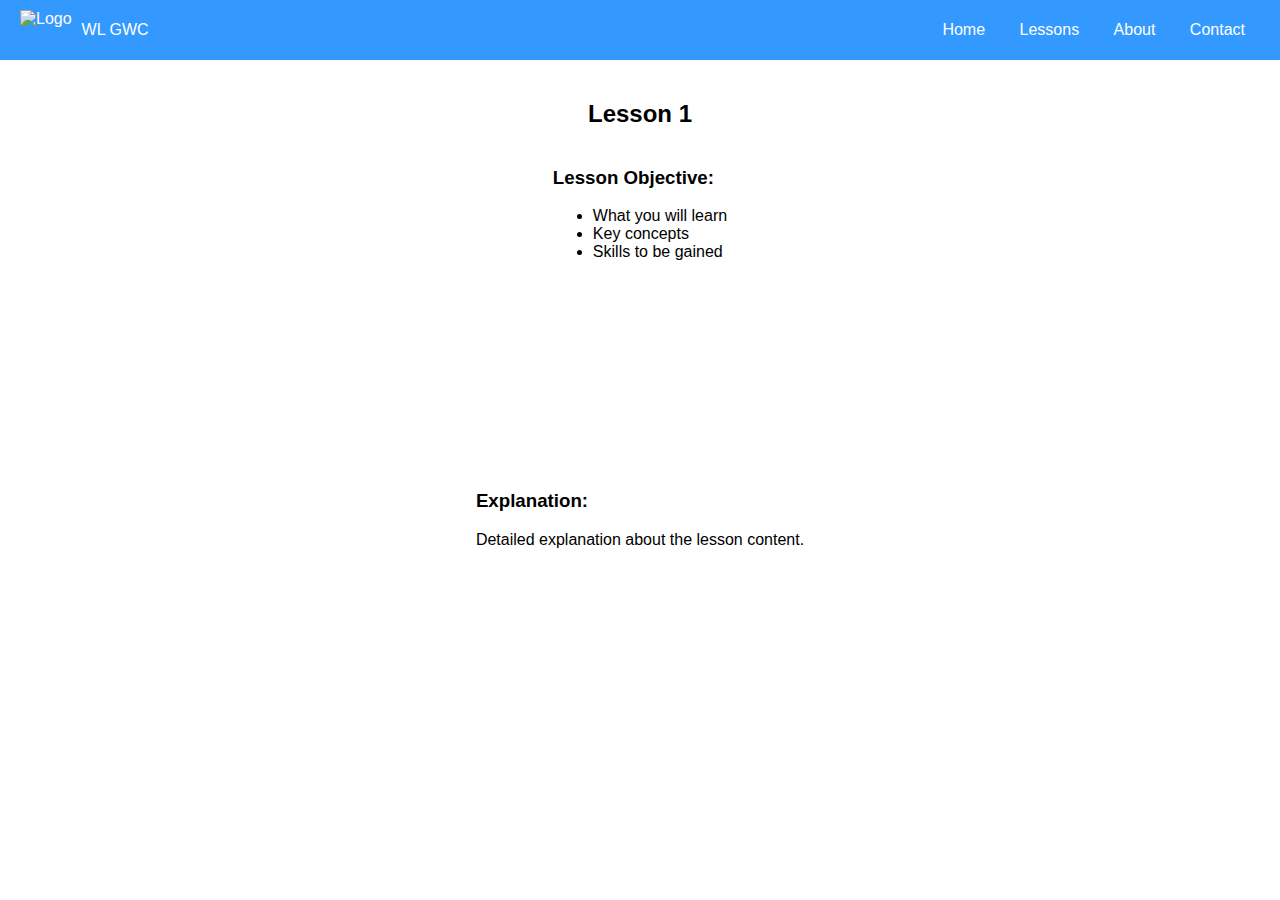
==== lesson1.html @ 24aedf17 "Formatting for home section" ====
<!DOCTYPE html>
<html lang="en">
<head>
    <meta charset="UTF-8">
    <meta name="viewport" content="width=device-width, initial-scale=1.0">
    <title>Lesson 1 - WL GWC</title>
    <link rel="stylesheet" href="styles.css">
</head>
<body>
    <!-- Header section containing the logo and navigation menu -->
    <header>
        <div class="logo">
            <!-- Placeholder for the logo image -->
            <img src="path/to/logo.png" alt="Logo">
            <span>WL GWC</span>
        </div>
        <!-- Navigation menu -->
        <nav>
            <a href="index.html#home">Home</a>
            <a href="lessons.html">Lessons</a>
            <a href="index.html#about">About</a>
            <a href="index.html#contact">Contact</a>
        </nav>
    </header>

    <!-- Lesson content section -->
    <section id="lesson-content" class="lesson-content-section">
        <h2>Lesson 1</h2>
        <div class="lesson-overview">
            <h3>Lesson Objective:</h3>
            <ul>
                <li>What you will learn</li>
                <li>Key concepts</li>
                <li>Skills to be gained</li>
            </ul>
        </div>
        <div class="lesson-video">
            <!-- Embed a YouTube video -->
            <iframe width="560" height="315" src="https://www.youtube.com/embed/videoid" frameborder="0" allow="accelerometer; autoplay; clipboard-write; encrypted-media; gyroscope; picture-in-picture" allowfullscreen></iframe>
        </div>
        <div class="lesson-explanation">
            <h3>Explanation:</h3>
            <p>
                Detailed explanation about the lesson content.
            </p>
        </div>
    </section>

    <!-- Link to the external JavaScript file -->
    <script src="script.js"></script>
</body>
</html>
---- styles.css ----
/* General styles for the entire document */
body {
    font-family: Arial, sans-serif;
    margin: 0;
    padding: 0;
    box-sizing: border-box;
}

/* Styles for the header section */
header {
    display: flex;
    justify-content: space-between;
    align-items: center;
    background-color: #3399FF;
    padding: 10px 20px;
    color:white
}

/* Styles for the logo area within the header */
.logo {
    display: flex;
    align-items: center;
    color: white;
}

/* Styles for the logo image */
.logo img {
    height: 40px;
    margin-right: 10px;
    color: white;
}

/* Styles for navigation links */
nav a {
    margin: 0 15px;
    text-decoration: none;
    color: white;
}

/* Hover effect for navigation links */
nav a:hover {
    text-decoration: underline;
}

/* Styles for the home, about, and contact sections */
.home-section, .about-section, .contact-section, .lessons-section, .lesson-content-section {
    padding: 20px;
    text-align: center;
}

/* Styles for the home section */
.home-section {
    display: flex;
    justify-content: center;
    align-items: center;
    height: 60vh;
    background: url('Pics/banner.png') no-repeat center center;
    background-size: cover;
}

.home-content {
    display: flex;
    /*background-color: rgba(255, 255, 255, 0.8);*/
    border-radius: 10px;
    overflow: hidden;
    max-width: 900px;
    width: 100%;
}

.home-text {
    flex: 1;
    padding: 20px;
    text-align: left;
}

.home-text h1 {
    font-size: 3em;
    color: white;
}

.home-text h3 {
    font-size: 2em;
    margin: 10px 0;
    color: white;
}

.buttons {
    margin: 20px 0;
    
}

.buttons button {
    margin: 0 10px;
    padding: 10px 20px;
    font-size: 1em;
    cursor: pointer;
    background-color: #007BFF;
    color: #F4AE68 ;
    border: none;
    transition: background-color 0.3s ease;
    
}

.buttons button:hover {
    background-color: #0056b3;
}

.home-image {
    flex: 1;
    display: flex;
    justify-content: flex-end;
    align-items: flex-end;
    /*background-color: #f0f0f0;*/
}

.home-image img {
    max-width: 100%;
    height: auto;
}

/* Styles for the team section */
.team {
    display: flex;
    justify-content: center;
    margin-top: 20px;
}

.member {
    margin: 0 10px;
    text-align: center;
}

.member img {
    height: 100px;
    width: 100px;
    border-radius: 50%;
}

/* Styles for the lessons section */
.lessons-section {
    display: flex;
    flex-direction: column;
    align-items: center;
}

.lessons-grid {
    display: flex;
    flex-wrap: wrap;
    justify-content: center;
}

.lesson {
    border: 1px solid #ccc;
    margin: 10px;
    padding: 10px;
    text-align: center;
    width: 150px;
    cursor: pointer;
    transition: border-color 0.3s ease;
}

.lesson img {
    width: 100%;
    height: auto;
}

.lesson h3 {
    margin: 10px 0 0 0;
}

/* Hover effect for the lesson items */
.lesson:hover {
    border-color: #007BFF;
}

/* Styles for the lesson content section */
.lesson-content-section {
    display: flex;
    flex-direction: column;
    align-items: center;
}

.lesson-overview {
    text-align: left;
}

.lesson-video iframe {
    max-width: 100%;
    height: auto;
    margin: 20px 0;
}

.lesson-explanation {
    text-align: left;
    max-width: 800px;
}
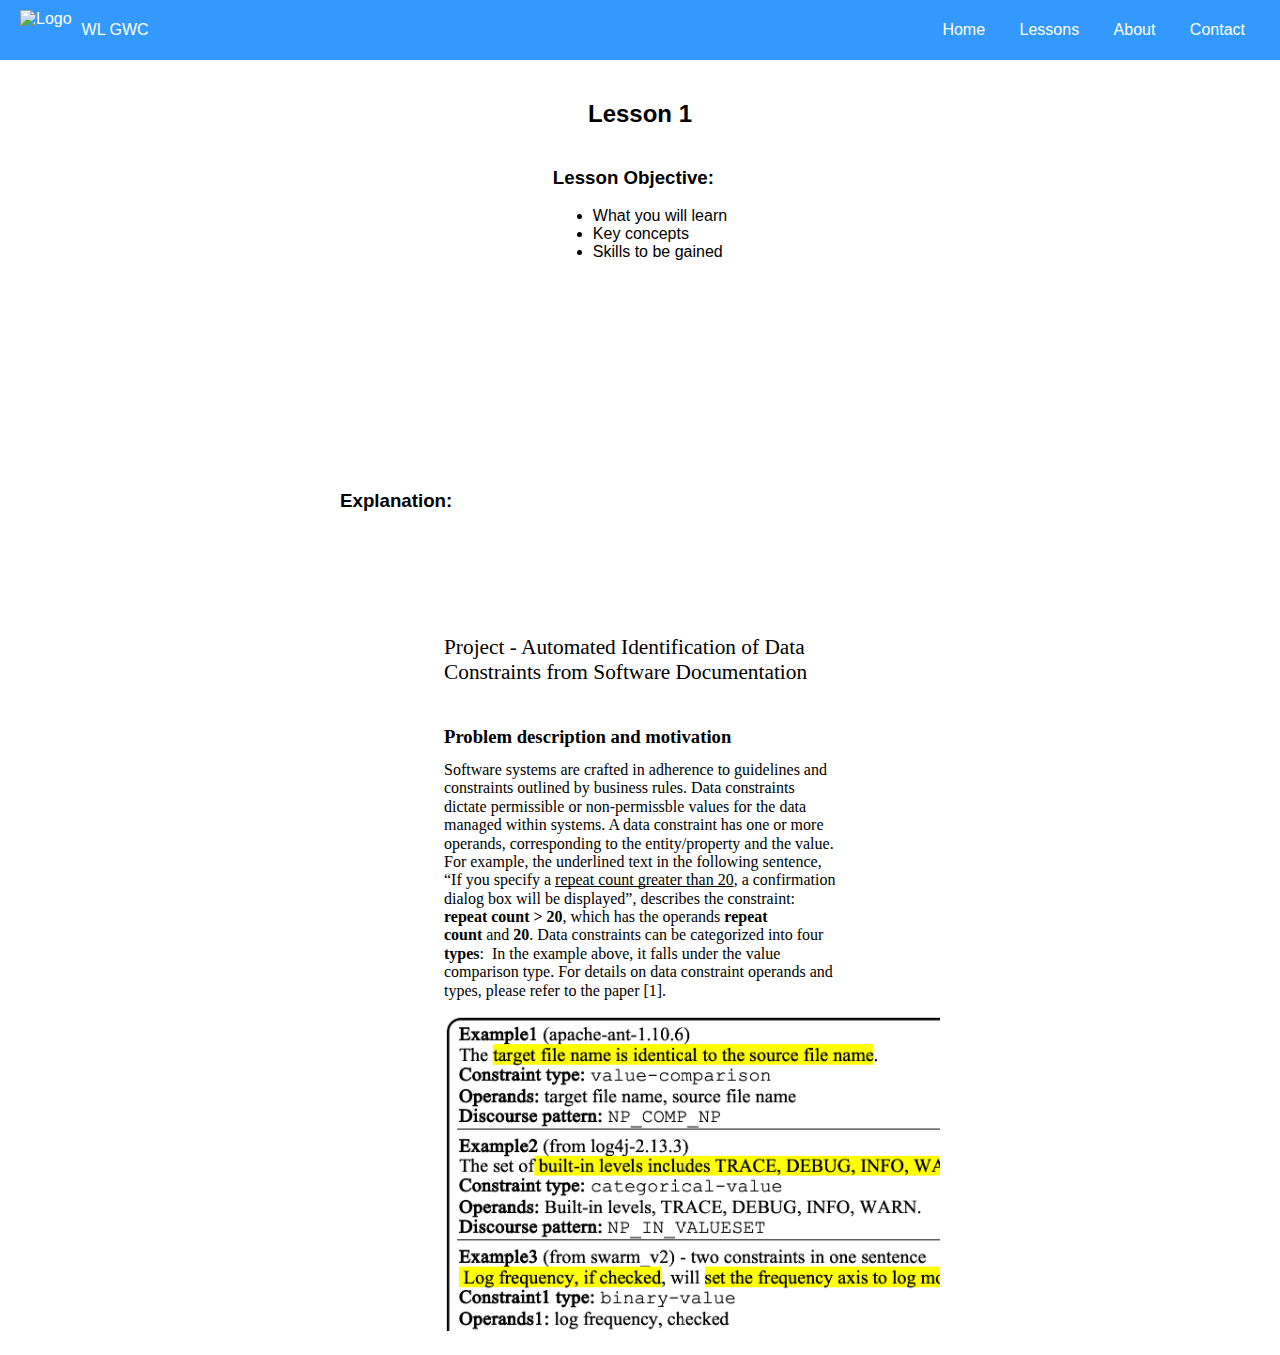
==== commit 7bca3184: "Store" ====
--- a/lesson1.html
+++ b/lesson1.html
@@ -40,9 +40,10 @@
         </div>
         <div class="lesson-explanation">
             <h3>Explanation:</h3>
-            <p>
-                Detailed explanation about the lesson content.
-            </p>
+            <div id="lesson-guide-content">
+                <!-- Include the main HTML file here -->
+                <iframe src="test/testing.html" width="600px" height="800px" frameborder="0"></iframe>
+            </div>
         </div>
     </section>
 
--- a/styles.css
+++ b/styles.css
@@ -1,3 +1,7 @@
+@import 'css/bootstrap.min.css';
+@import 'css/font-awesome.min.css';
+@import 'css/style.css';
+@import 'css/responsive.css';
 /* General styles for the entire document */
 body {
     font-family: Arial, sans-serif;
@@ -48,6 +52,14 @@
     text-align: center;
 }
 
+.about-section{
+    background-color: #3399FF;
+    color:white;
+    /*display:flex;*/
+    
+}
+
+
 /* Styles for the home section */
 .home-section {
     display: flex;
@@ -95,7 +107,7 @@
     font-size: 1em;
     cursor: pointer;
     background-color: #007BFF;
-    color: #F4AE68 ;
+    color: white ;
     border: none;
     transition: background-color 0.3s ease;
     
@@ -122,17 +134,34 @@
 .team {
     display: flex;
     justify-content: center;
-    margin-top: 20px;
-}
+    margin-top: 50px;
+    
+    
+}
+
+.member-text h2 {
+    font-size: 3em;
+    color: white;
+
+}
+
+.member-text p {
+    font-size: 1.5em;
+    color: white;
+    
+}
+
 
 .member {
     margin: 0 10px;
     text-align: center;
+    
+    
 }
 
 .member img {
-    height: 100px;
-    width: 100px;
+    height: 200px;
+    width: 200px;
     border-radius: 50%;
 }
 
@@ -141,6 +170,8 @@
     display: flex;
     flex-direction: column;
     align-items: center;
+    /*background-color: #007BFF;*/
+    
 }
 
 .lessons-grid {
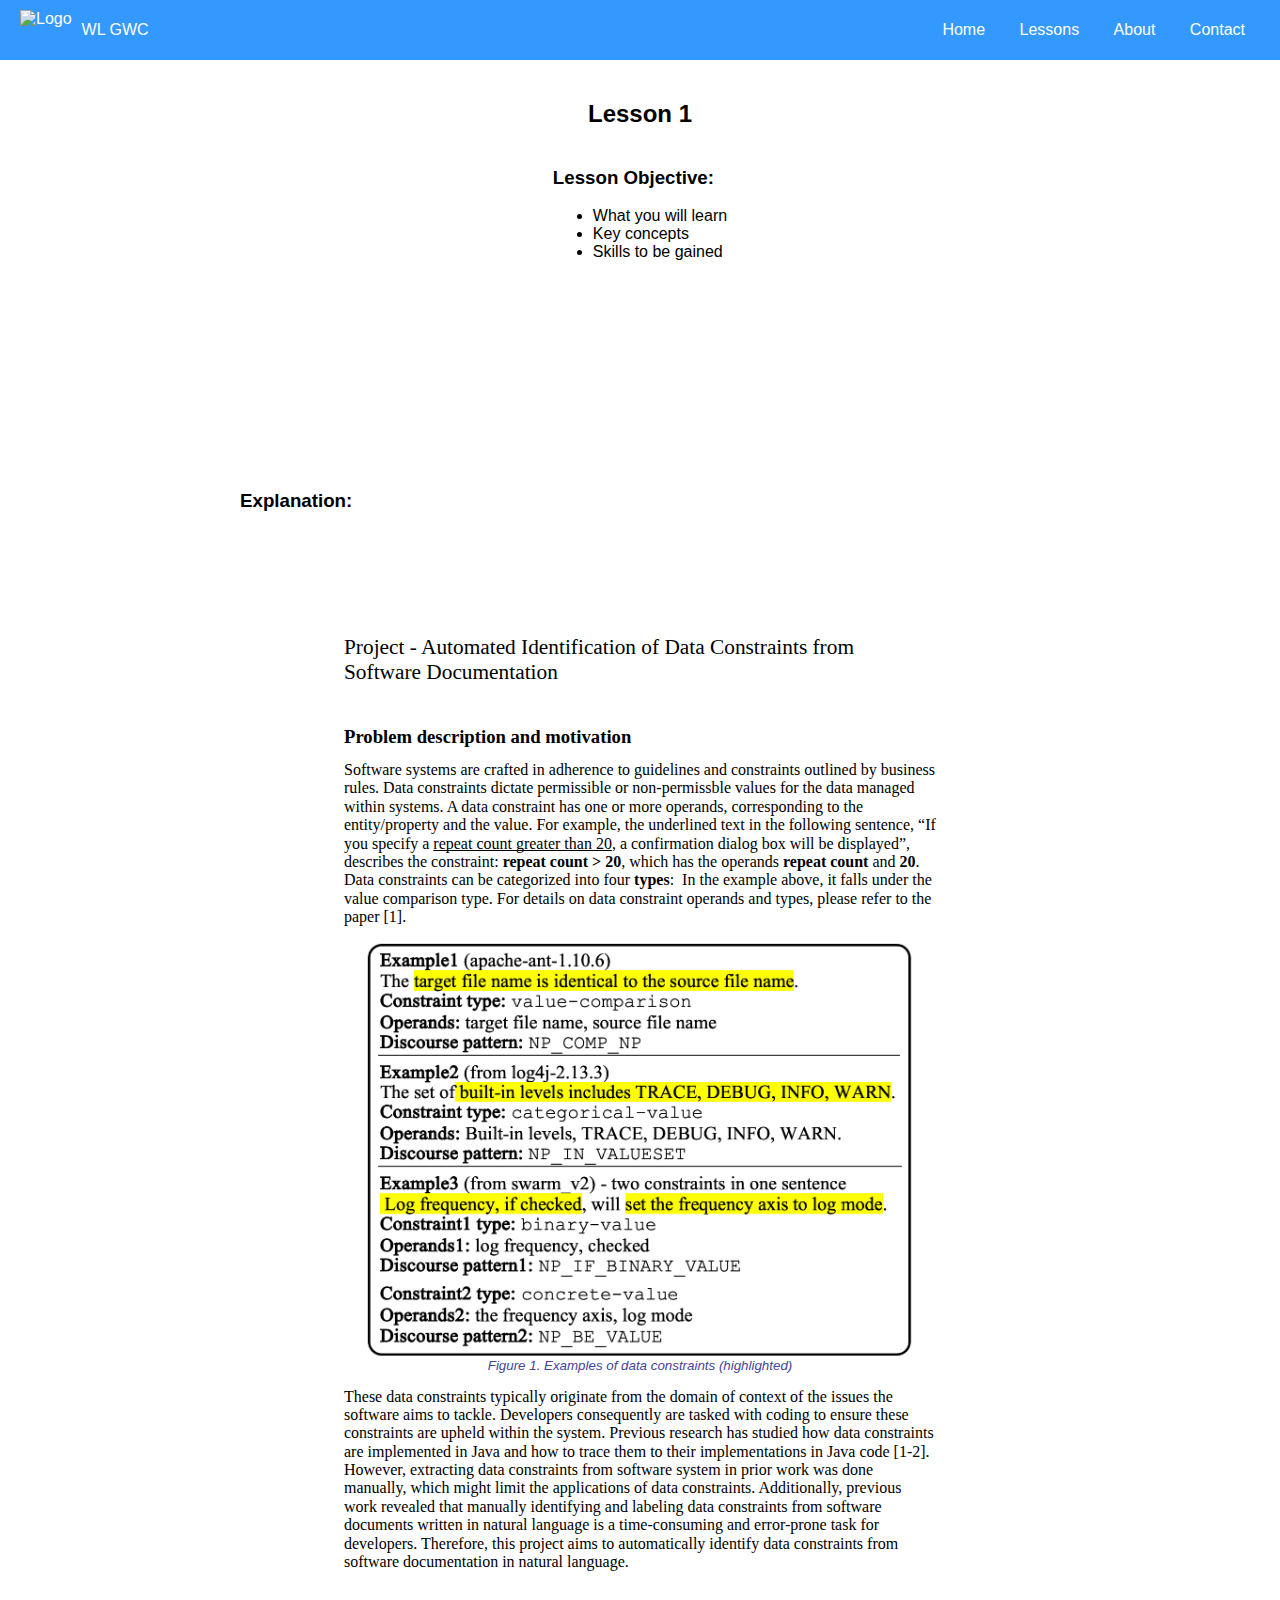
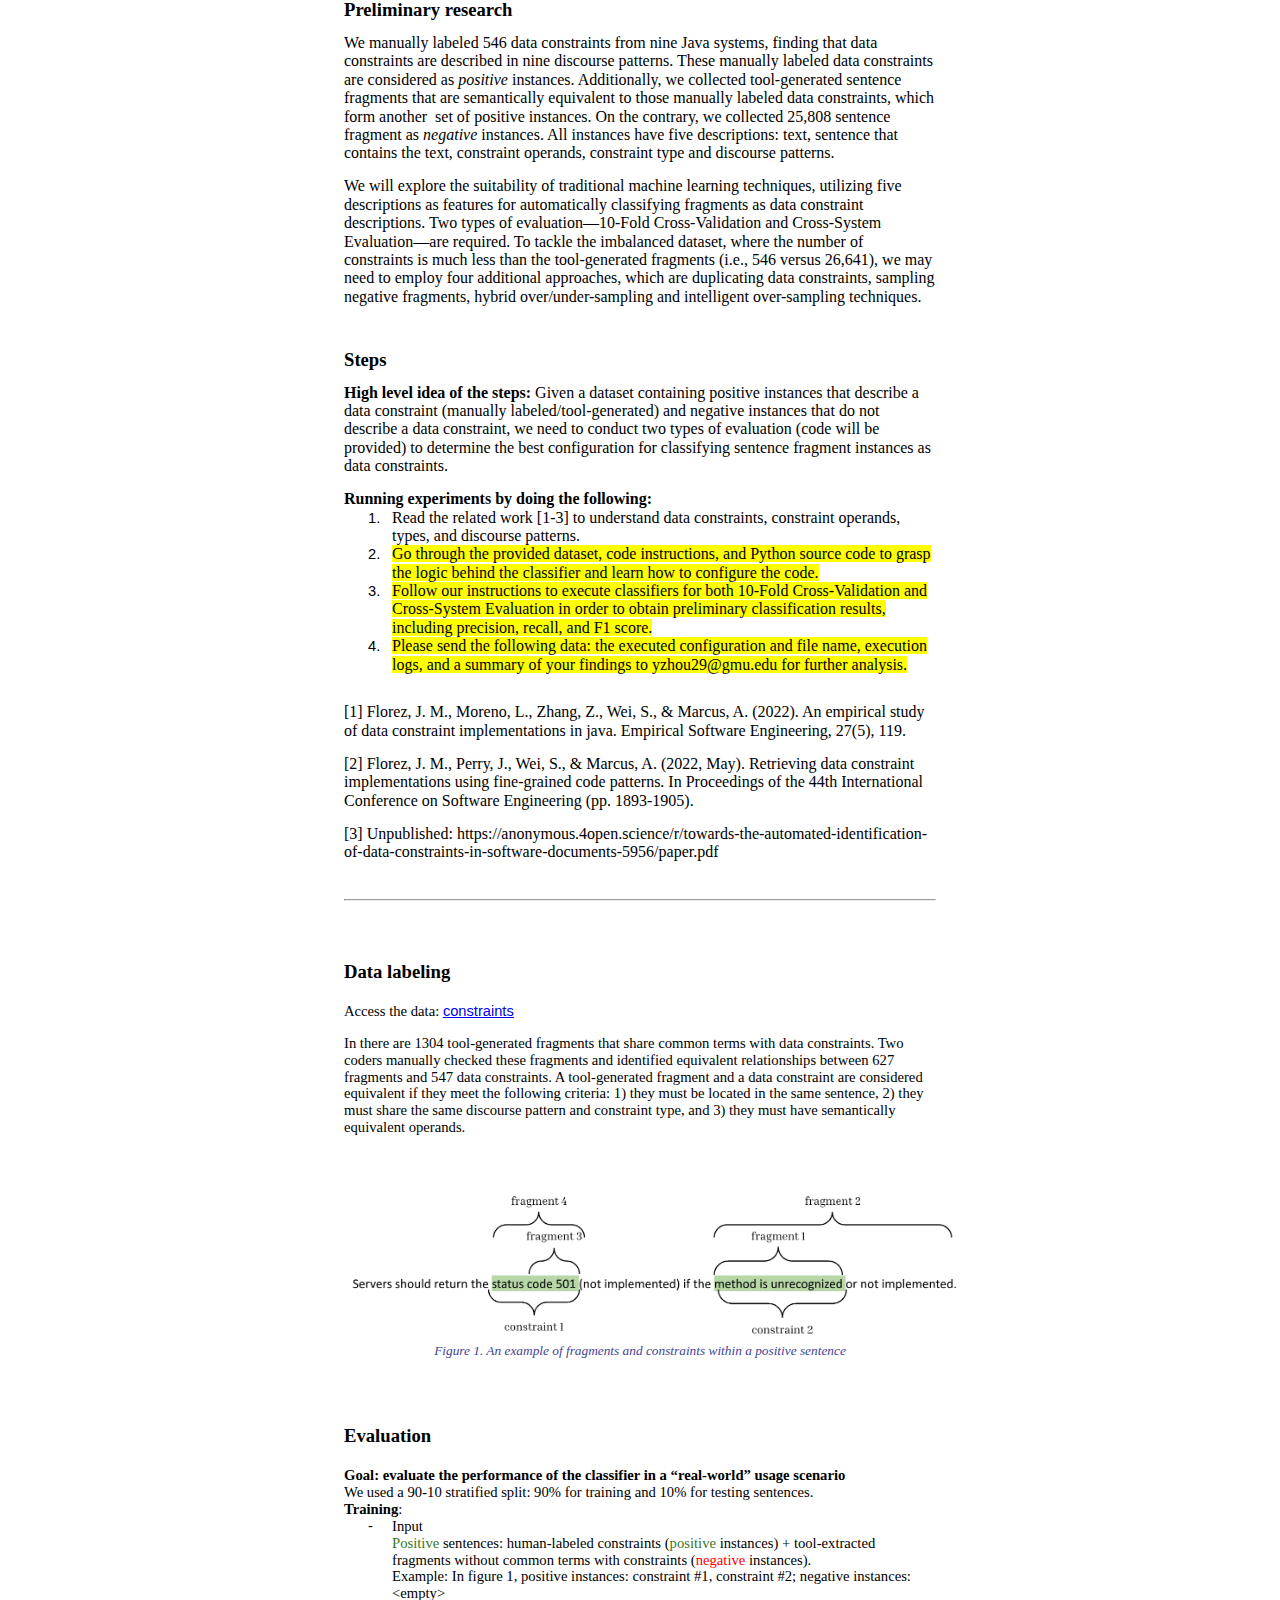
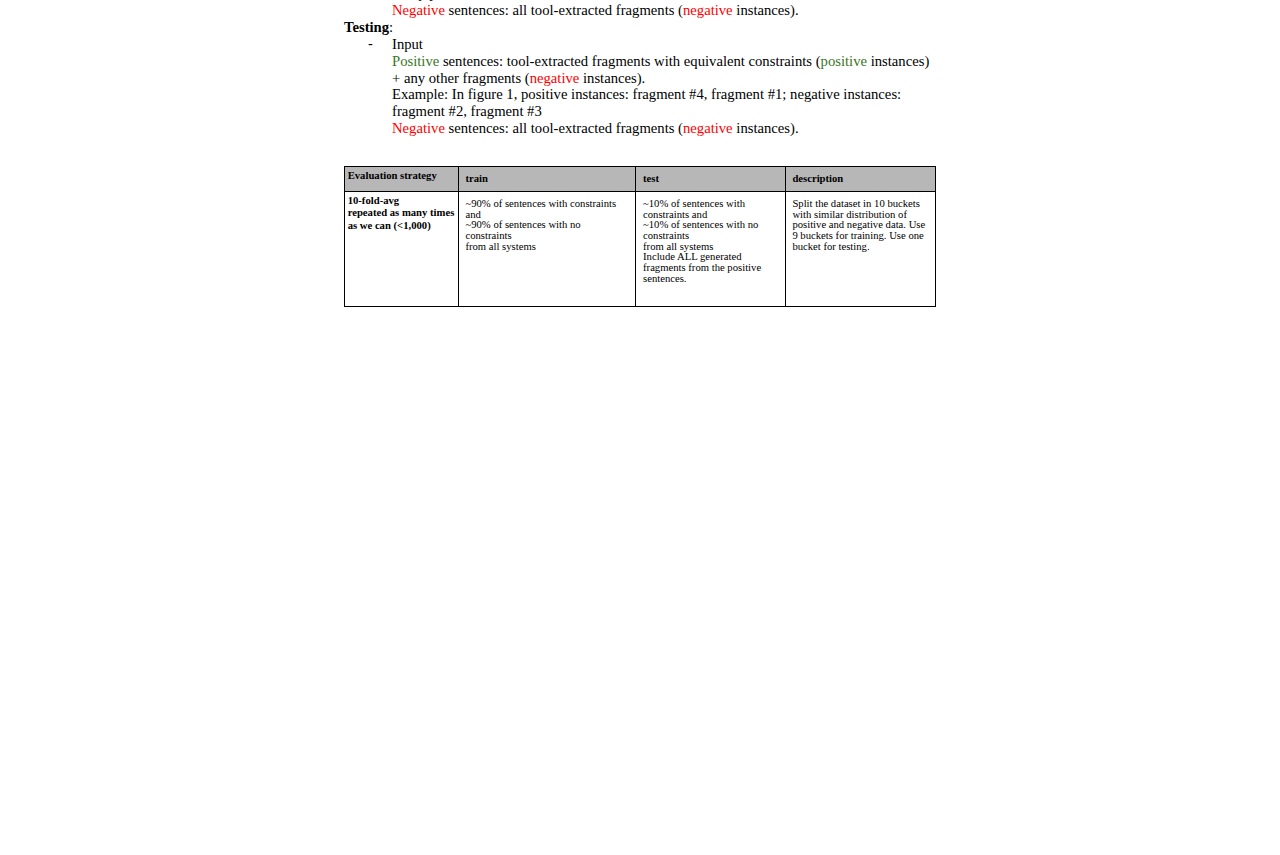
==== commit e19de113: "Adjusting the view screen for the doc for lesson 1" ====
--- a/lesson1.html
+++ b/lesson1.html
@@ -42,7 +42,7 @@
             <h3>Explanation:</h3>
             <div id="lesson-guide-content">
                 <!-- Include the main HTML file here -->
-                <iframe src="test/testing.html" width="600px" height="800px" frameborder="0"></iframe>
+                <iframe src="test/testing.html" width="800px" height="3500px" frameborder="0"></iframe>
             </div>
         </div>
     </section>
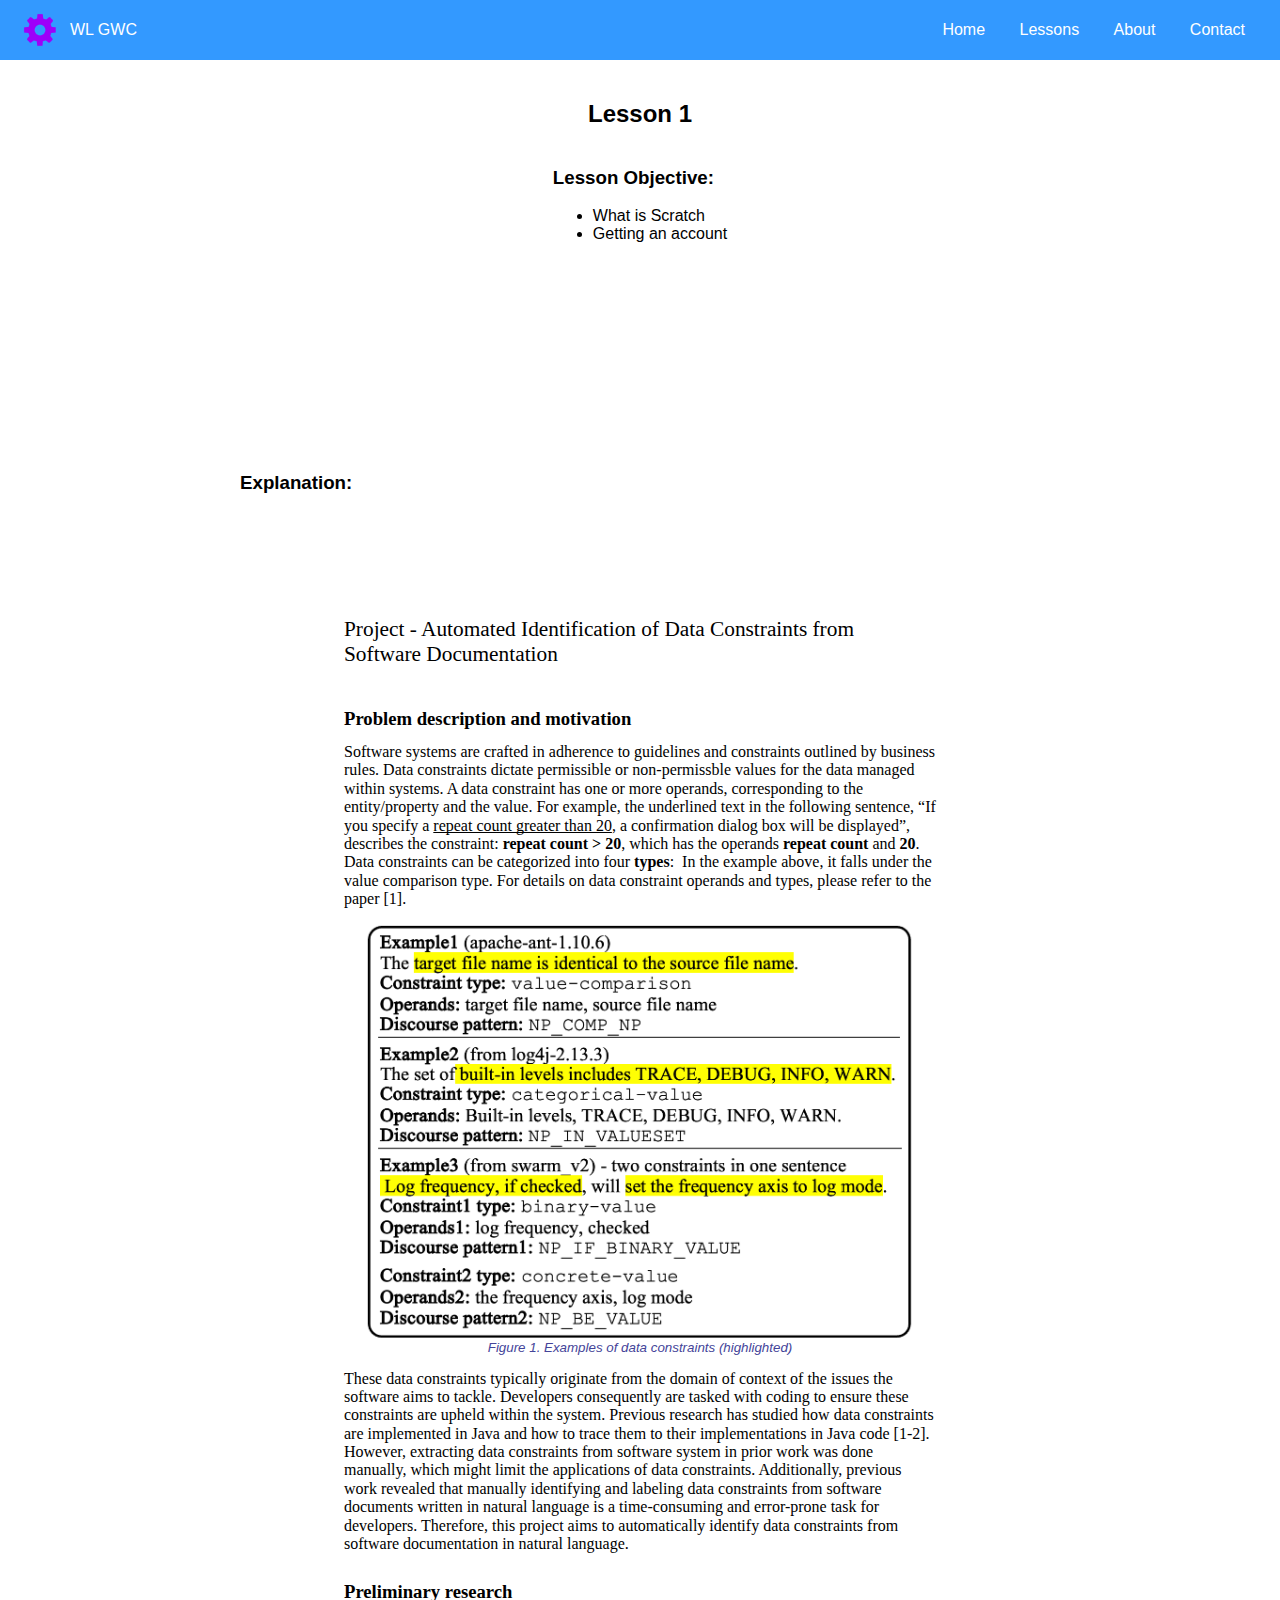
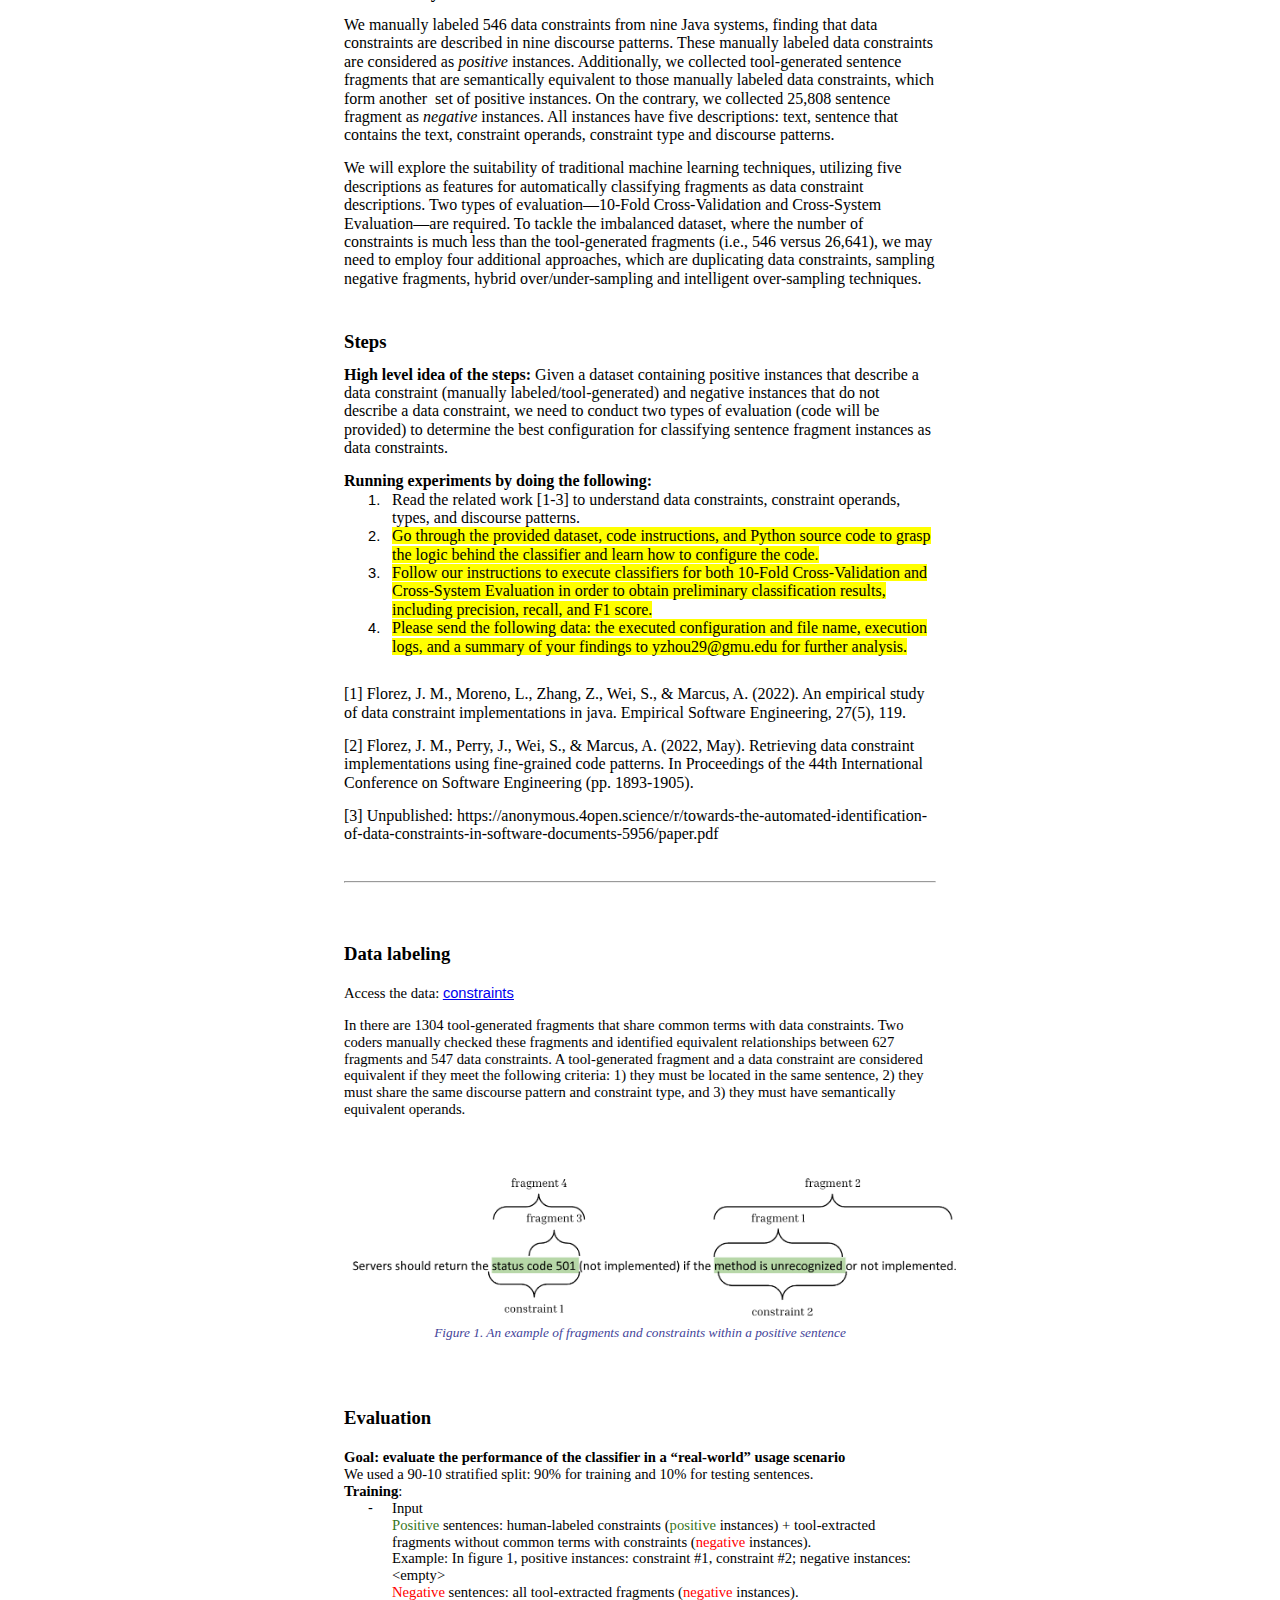
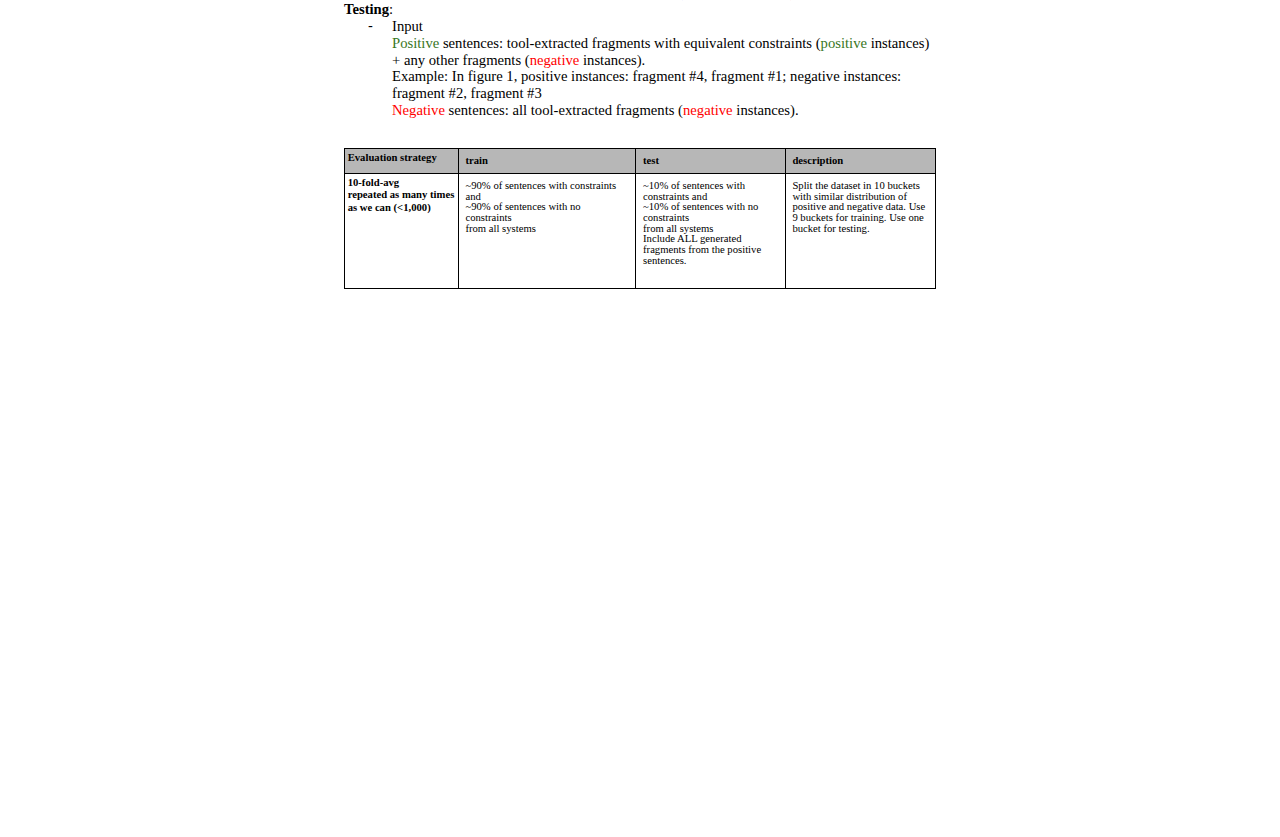
==== commit a2a5904c: "update" ====
--- a/lesson1.html
+++ b/lesson1.html
@@ -11,7 +11,7 @@
     <header>
         <div class="logo">
             <!-- Placeholder for the logo image -->
-            <img src="path/to/logo.png" alt="Logo">
+            <img src="Pics/logo.png" alt="Logo">
             <span>WL GWC</span>
         </div>
         <!-- Navigation menu -->
@@ -29,9 +29,9 @@
         <div class="lesson-overview">
             <h3>Lesson Objective:</h3>
             <ul>
-                <li>What you will learn</li>
-                <li>Key concepts</li>
-                <li>Skills to be gained</li>
+                <li>What is Scratch</li>
+                <li>Getting an account</li>
+                <!-- <li>Skills to be gained</li> -->
             </ul>
         </div>
         <div class="lesson-video">
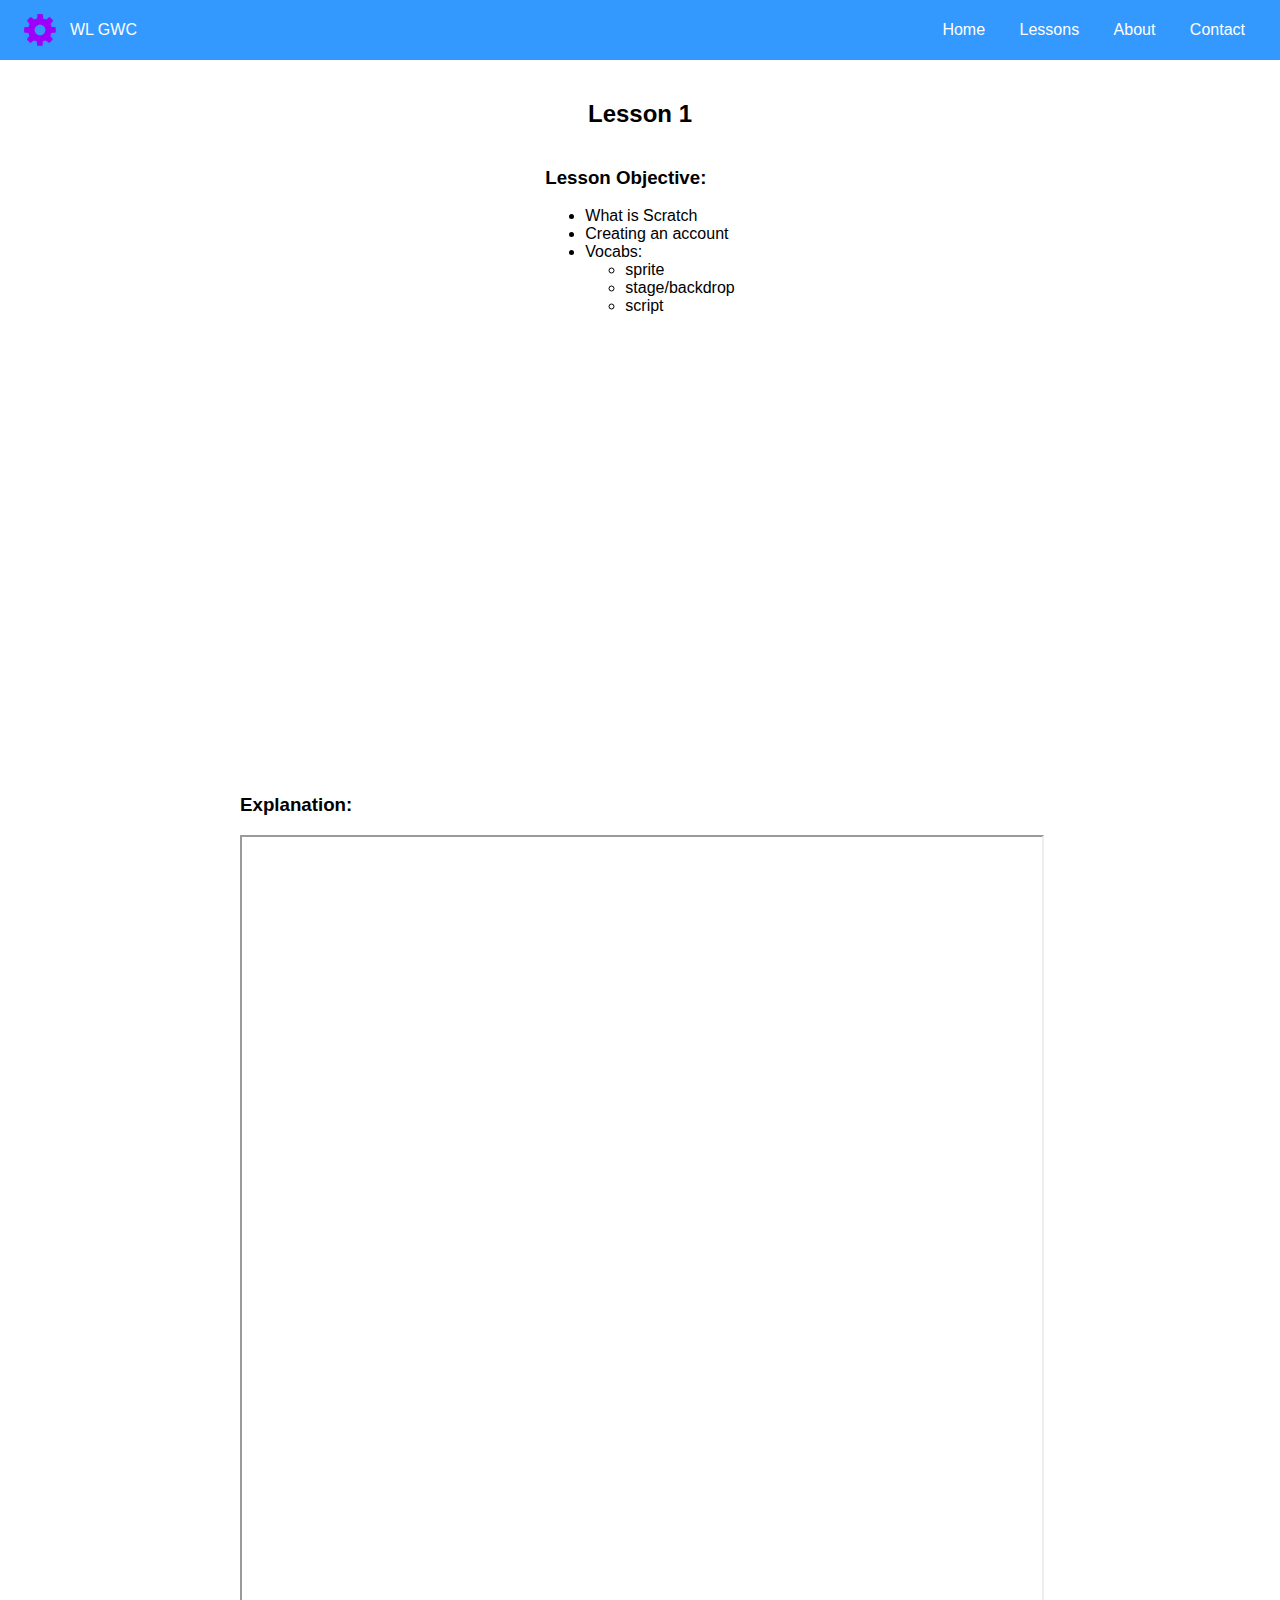
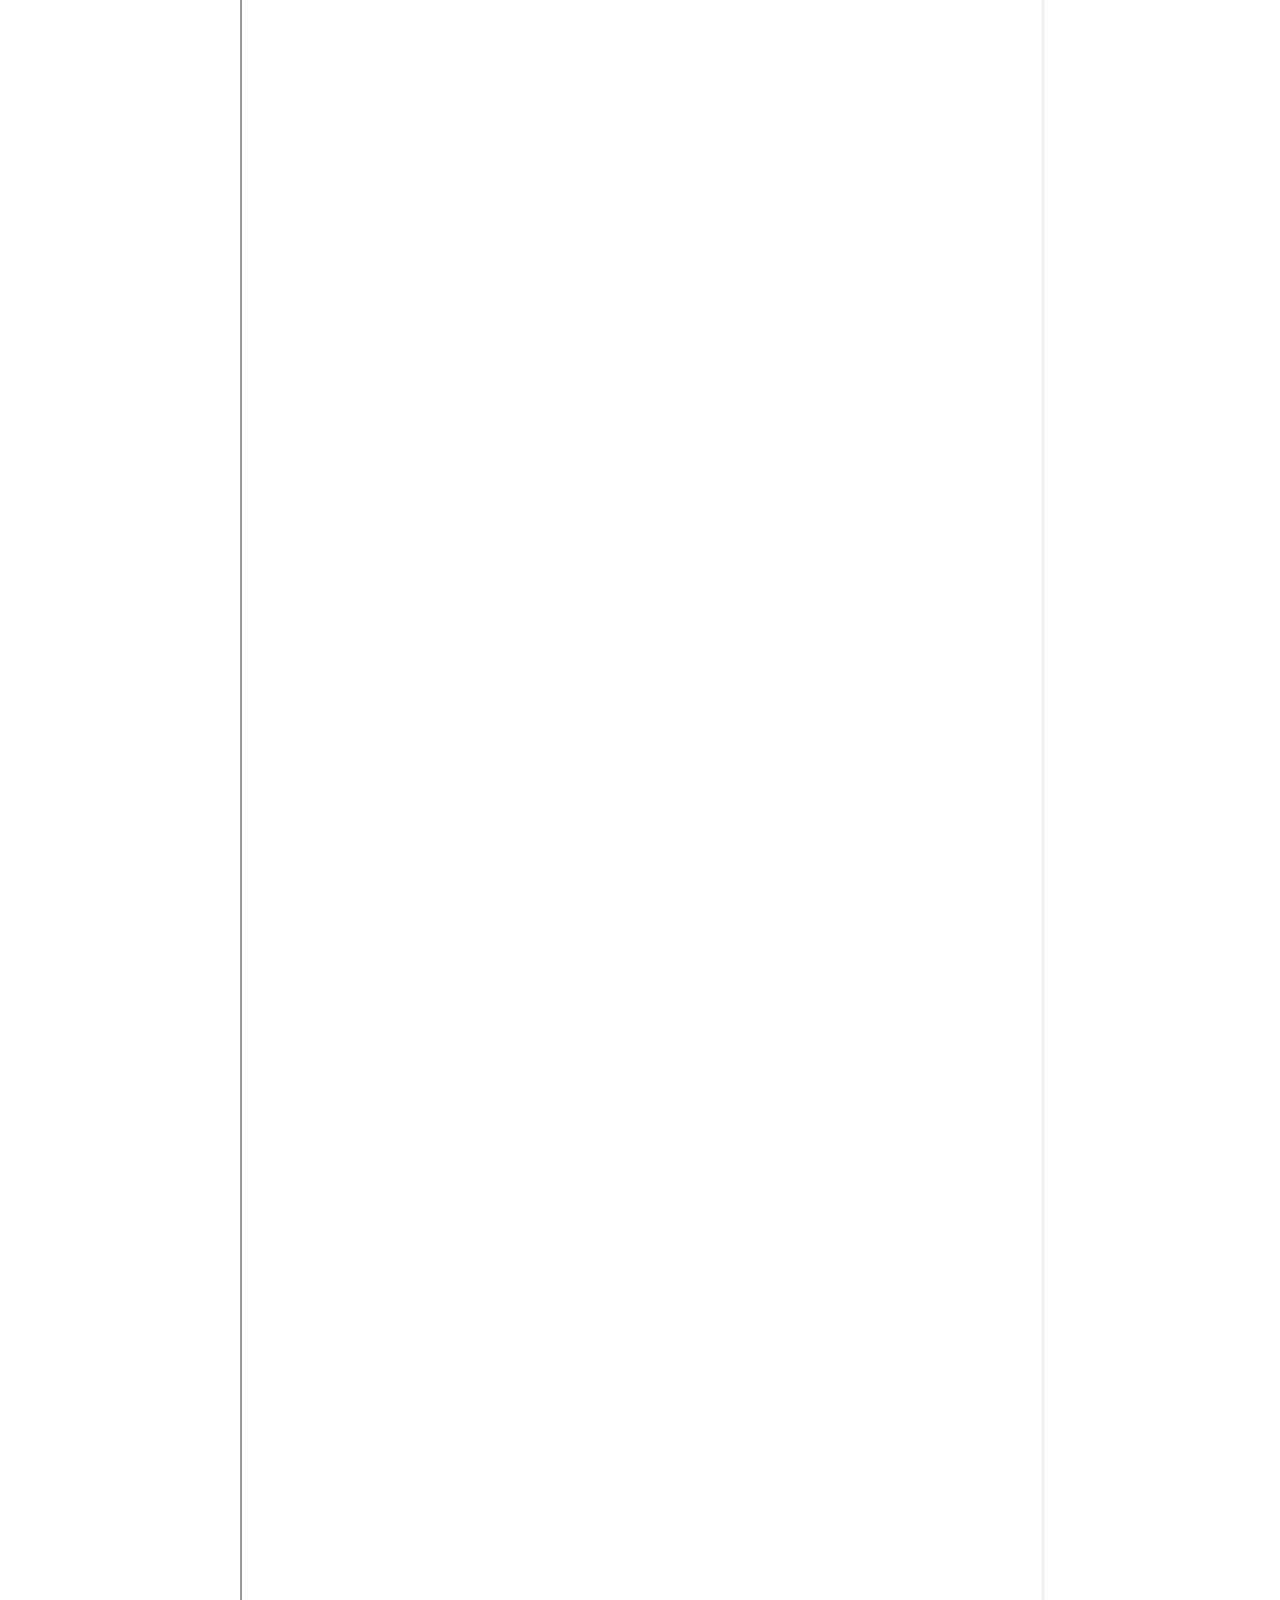
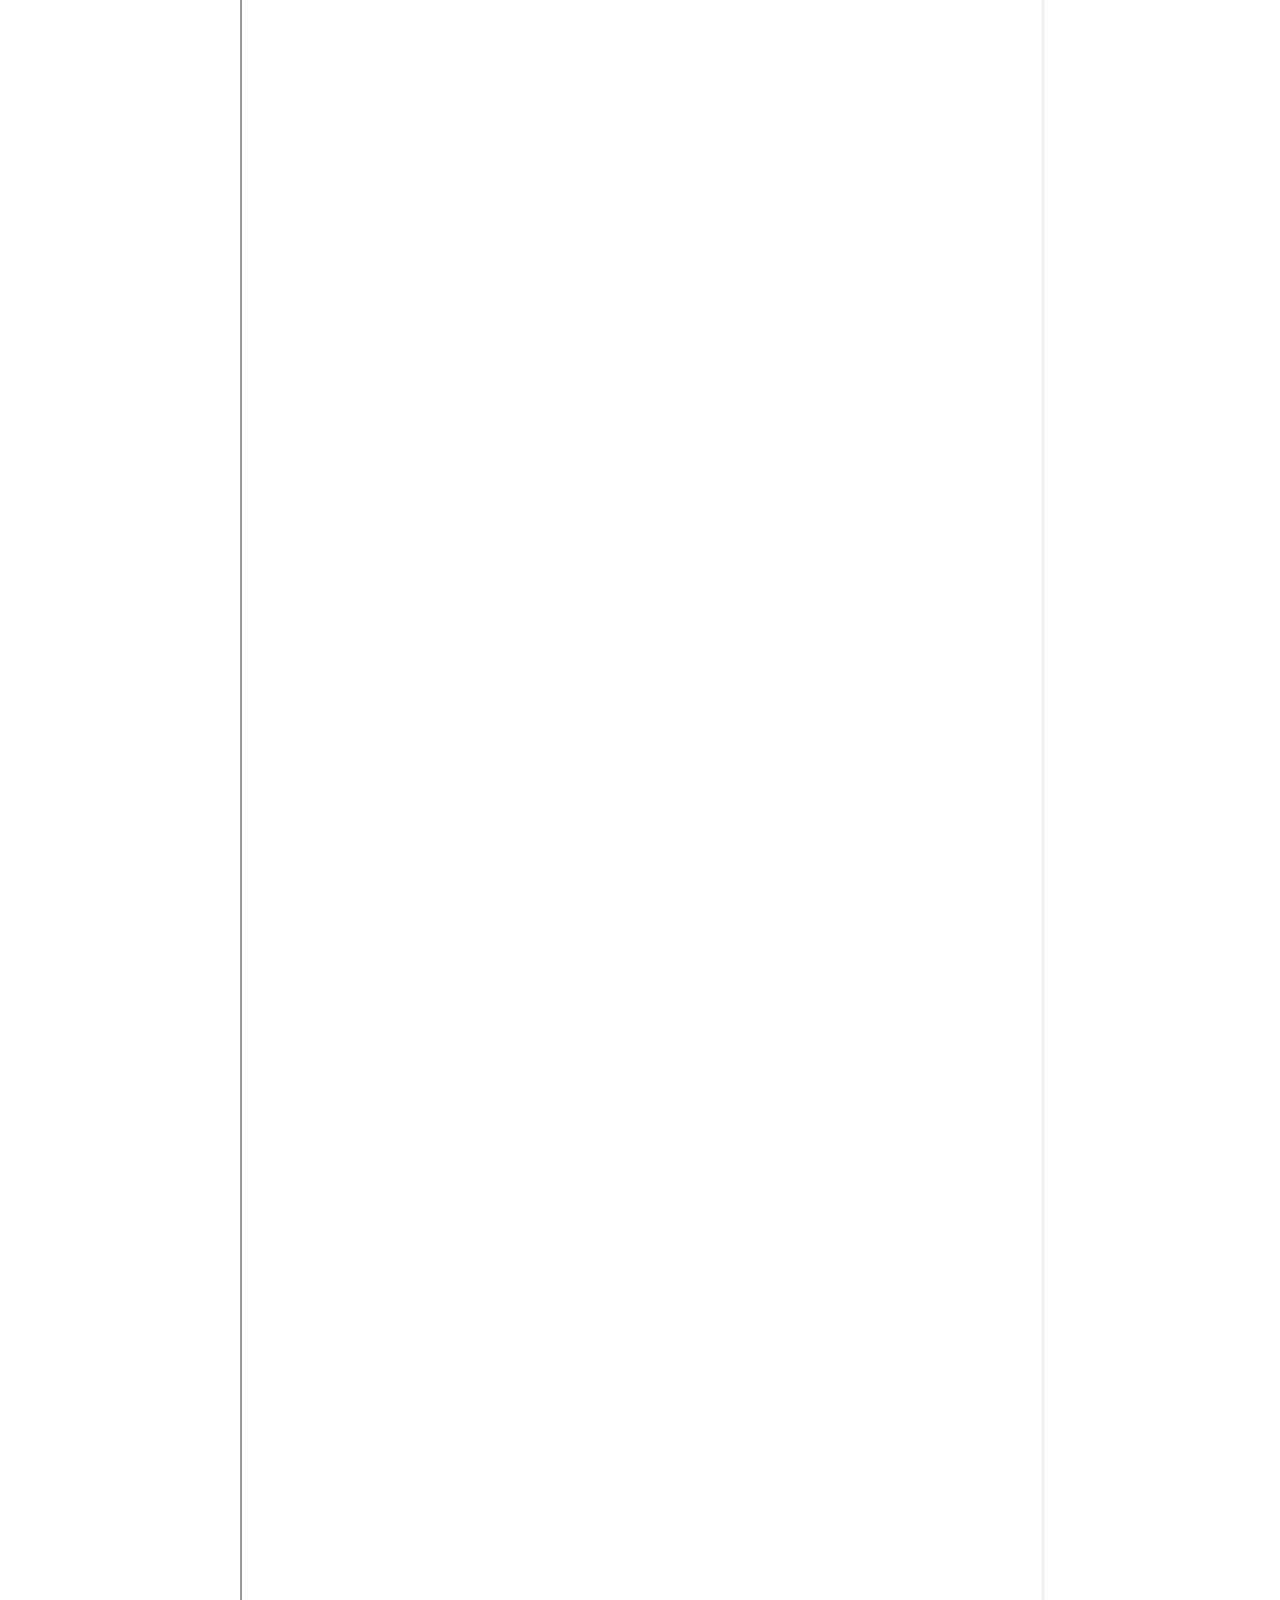
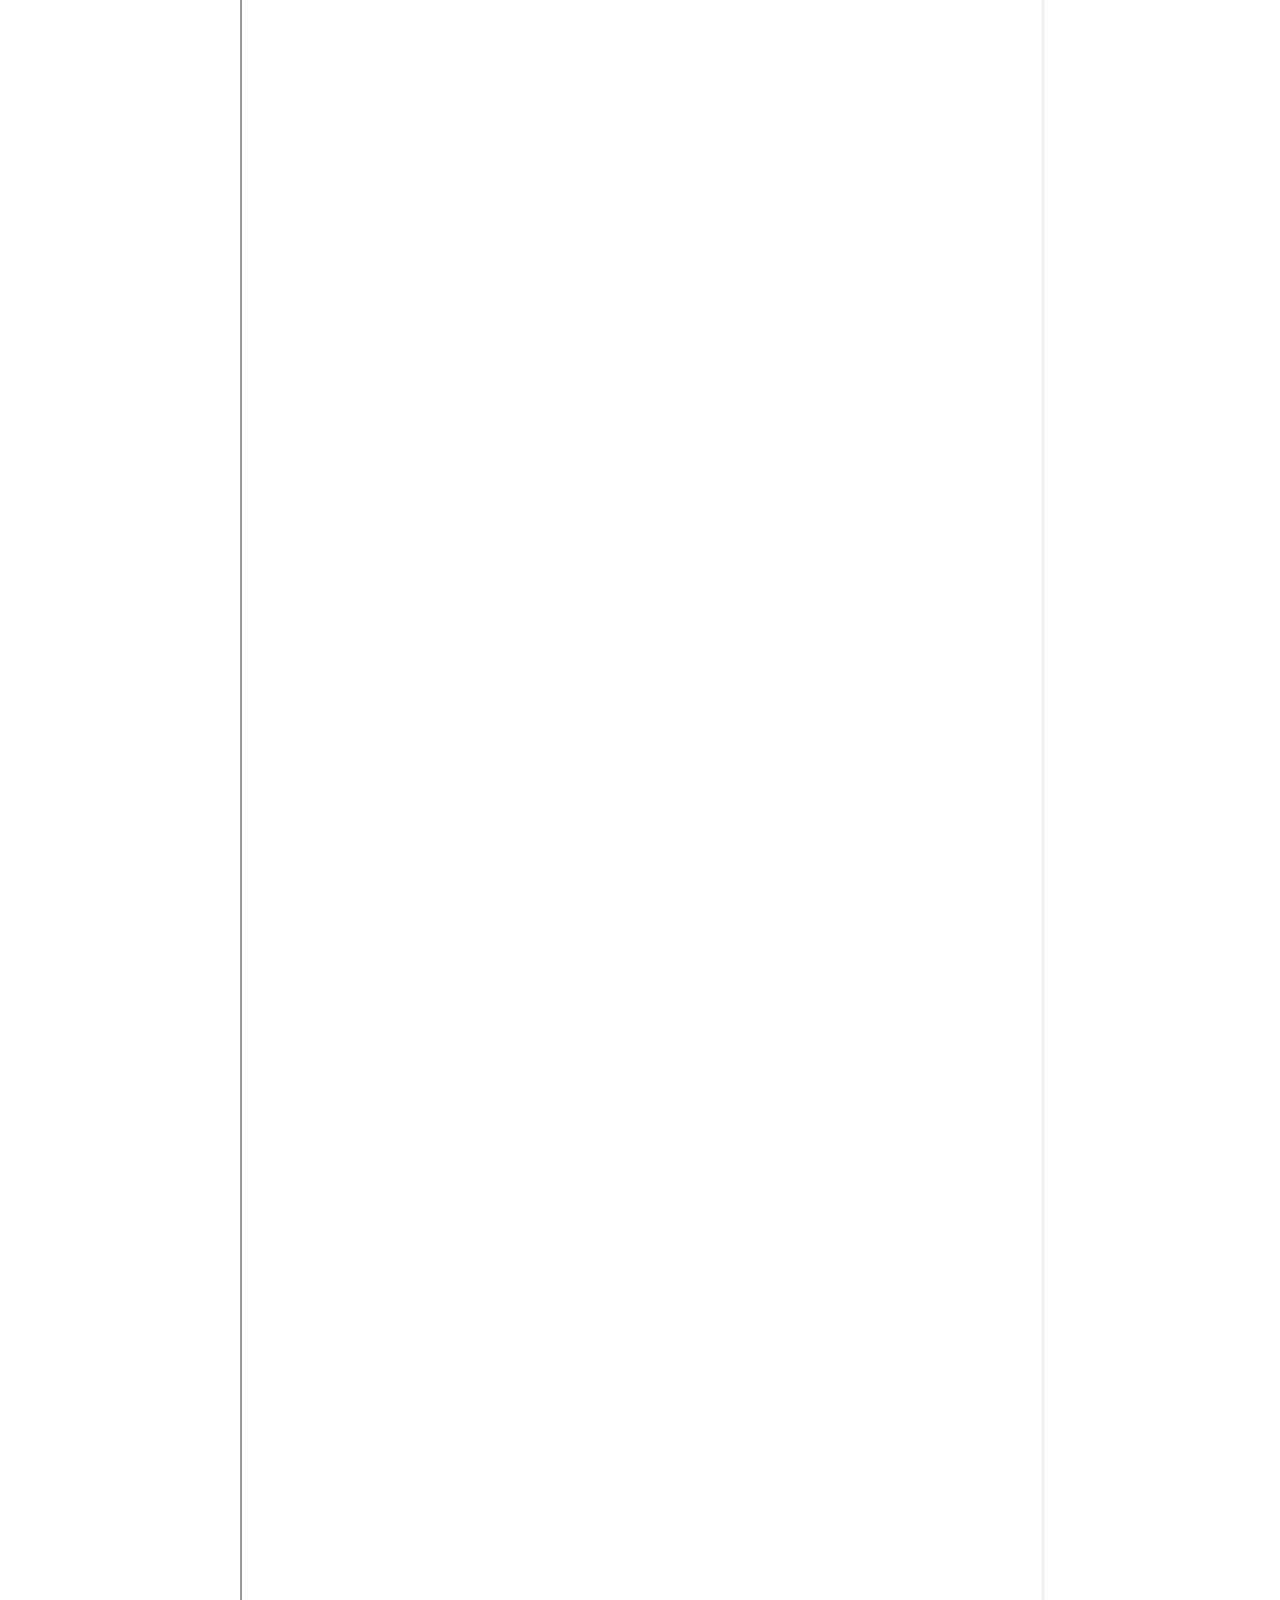
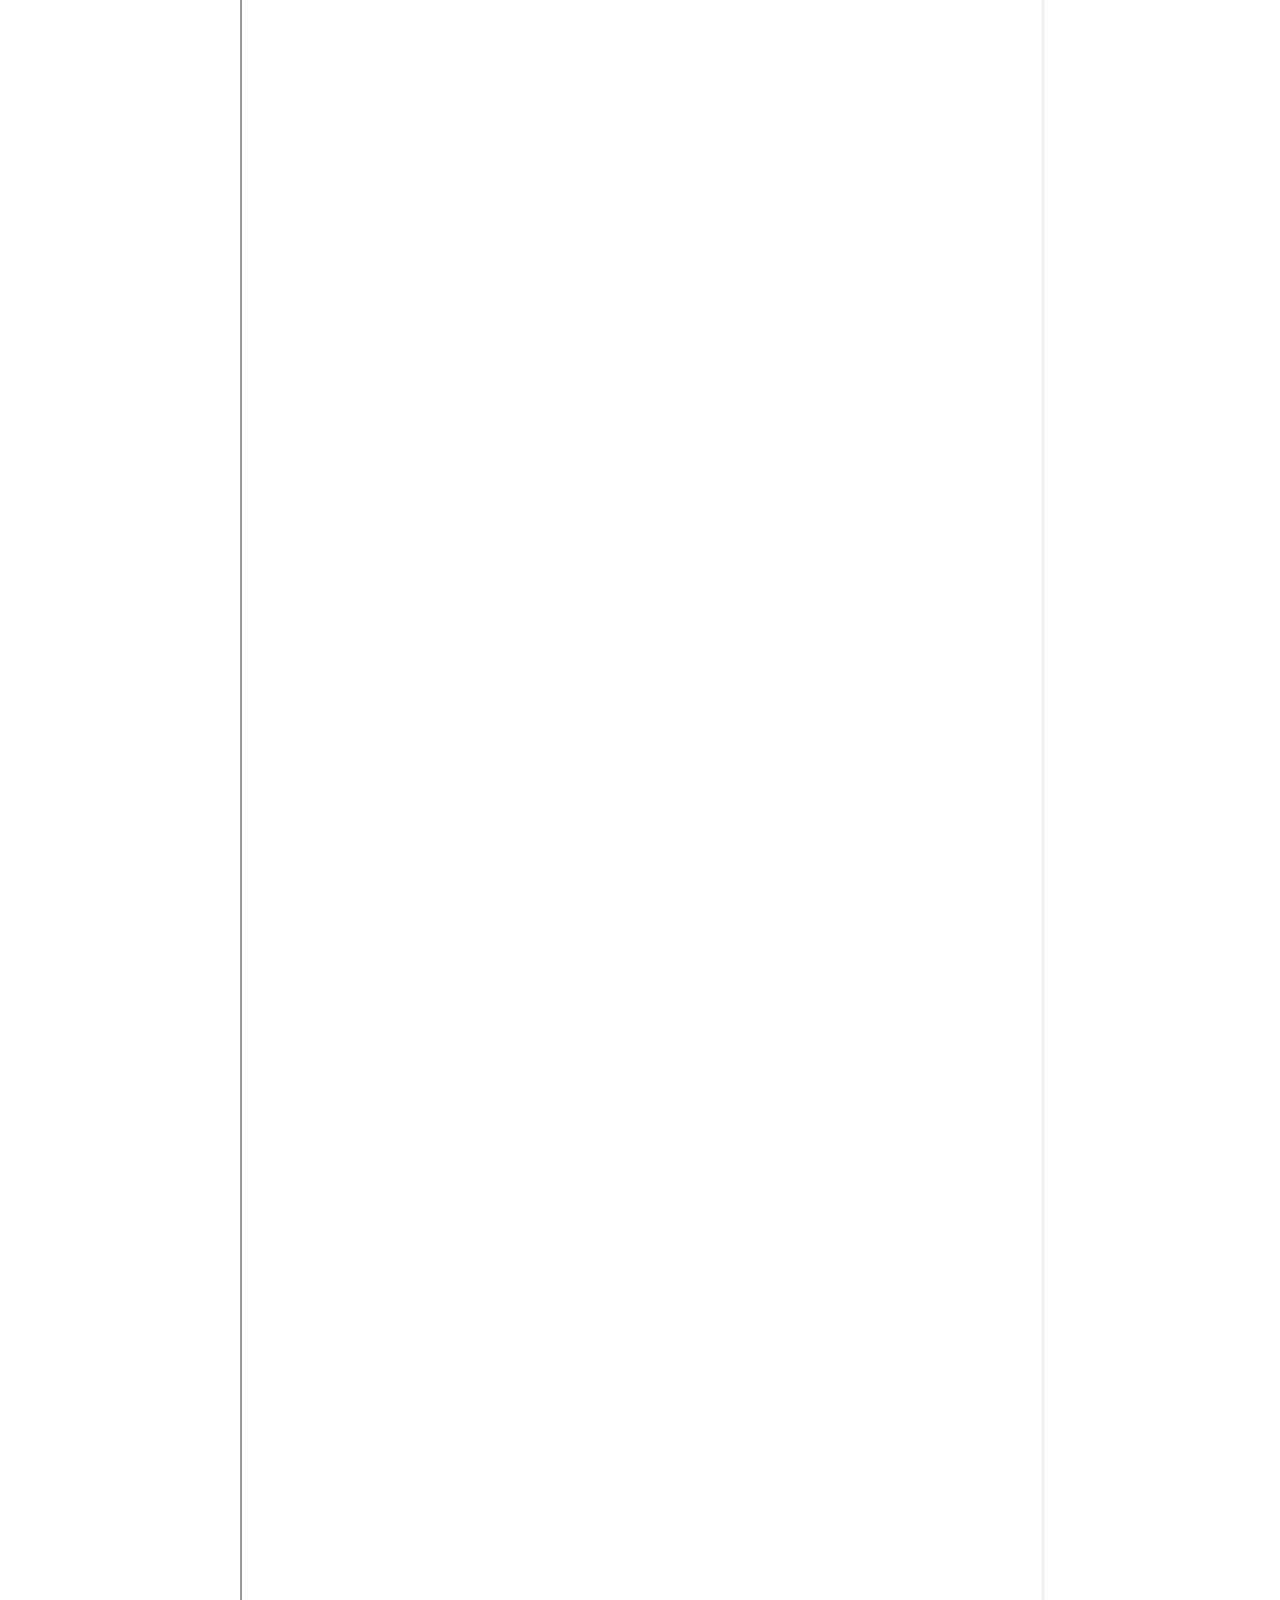
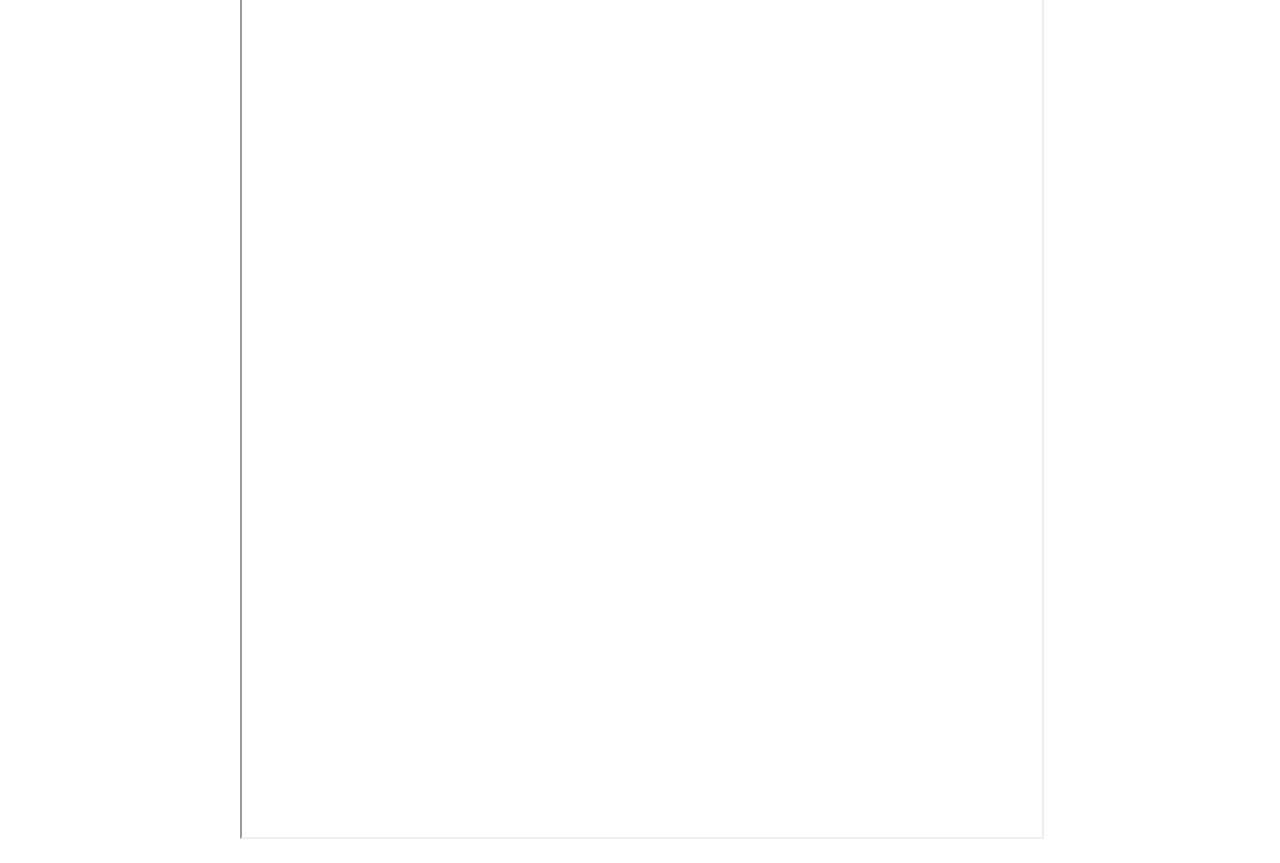
==== commit 16e3f179: "brown" ====
--- a/lesson1.html
+++ b/lesson1.html
@@ -30,19 +30,25 @@
             <h3>Lesson Objective:</h3>
             <ul>
                 <li>What is Scratch</li>
-                <li>Getting an account</li>
-                <!-- <li>Skills to be gained</li> -->
+                <li>Creating an account</li>
+                <li>Vocabs: </li>
+                <ul>
+                    <li>sprite</li>
+                    <li>stage/backdrop</li>
+                    <li>script</li>
+                </ul>
             </ul>
         </div>
         <div class="lesson-video">
             <!-- Embed a YouTube video -->
-            <iframe width="560" height="315" src="https://www.youtube.com/embed/videoid" frameborder="0" allow="accelerometer; autoplay; clipboard-write; encrypted-media; gyroscope; picture-in-picture" allowfullscreen></iframe>
+            <iframe width="560px" height="605px" src="https://www.youtube.com/embed/jXUZaf5D12A" frameborder="0" allow="accelerometer; autoplay; clipboard-write; encrypted-media; gyroscope; picture-in-picture" allowfullscreen></iframe>
         </div>
         <div class="lesson-explanation">
             <h3>Explanation:</h3>
             <div id="lesson-guide-content">
                 <!-- Include the main HTML file here -->
-                <iframe src="test/testing.html" width="800px" height="3500px" frameborder="0"></iframe>
+                <!-- <iframe src="test/testing.html" width="800px" height="3500px" frameborder="0"></iframe> -->
+                <iframe src="testing.pdf" width="800" height="8000"></iframe>
             </div>
         </div>
     </section>
--- a/styles.css
+++ b/styles.css
@@ -217,7 +217,7 @@
 
 .lesson-video iframe {
     max-width: 100%;
-    height: auto;
+    height: 400px;
     margin: 20px 0;
 }
 
